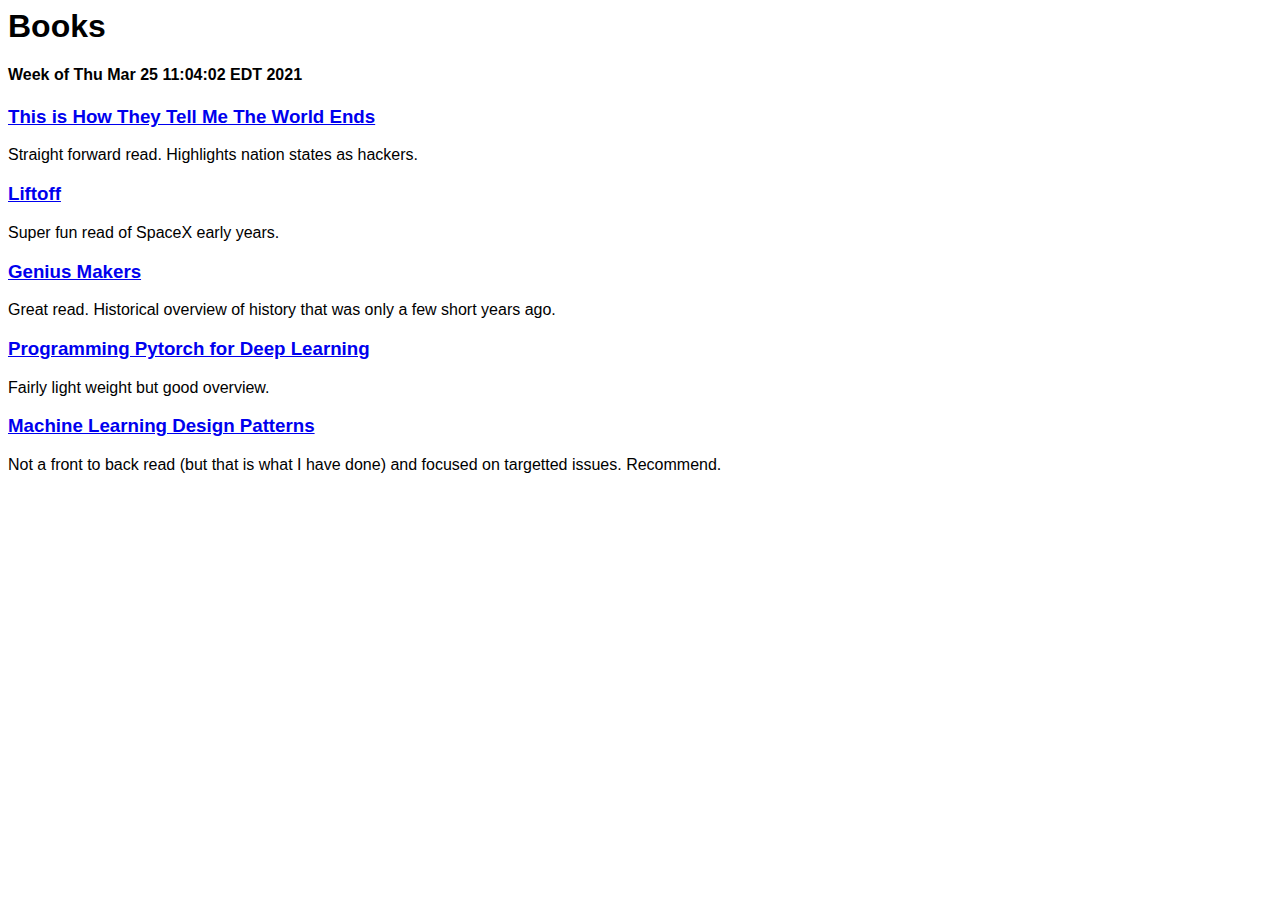
==== books.html @ 7c0644a1 "books" ====
<html>
<style>
body { 
	font-family: sans-serif;
}
</style>
<body>
<h1>
Books
</h1>
<h4>
Week of Thu Mar 25 11:04:02 EDT 2021
</h4>
<h3>
<a href="https://www.amazon.com/This-They-Tell-World-Ends/dp/1635576059">
This is How They Tell Me The World Ends 
</a>
</h3>
<p>
Straight forward read. Highlights nation states as hackers. 
</p>
<h3>
<a href="https://www.amazon.com/Liftoff-Desperate-Early-Launched-SpaceX/dp/0062979973">
Liftoff
</a>
</h3>
<p>
Super fun read of SpaceX early years.  
</p>
<h3>
<a href="https://www.amazon.com/Genius-Makers-Mavericks-Brought-Facebook/dp/1524742678">
Genius Makers
</a>
</h3>
<p>
Great read. Historical overview of history that was only a few short years ago.
</p>
<h3>
<a href="https://www.oreilly.com/library/view/programming-pytorch-for/9781492045342/">
Programming Pytorch for Deep Learning
</a>
</h3>
<p>
Fairly light weight but good overview.  
</p>
<h3>
<a href="https://www.oreilly.com/library/view/machine-learning-design/9781098115777/">
Machine Learning Design Patterns
</a>
</h3>
<p>
Not a front to back read (but that is what I have done) and focused on targetted issues. Recommend.
</p>
</body>
</html>
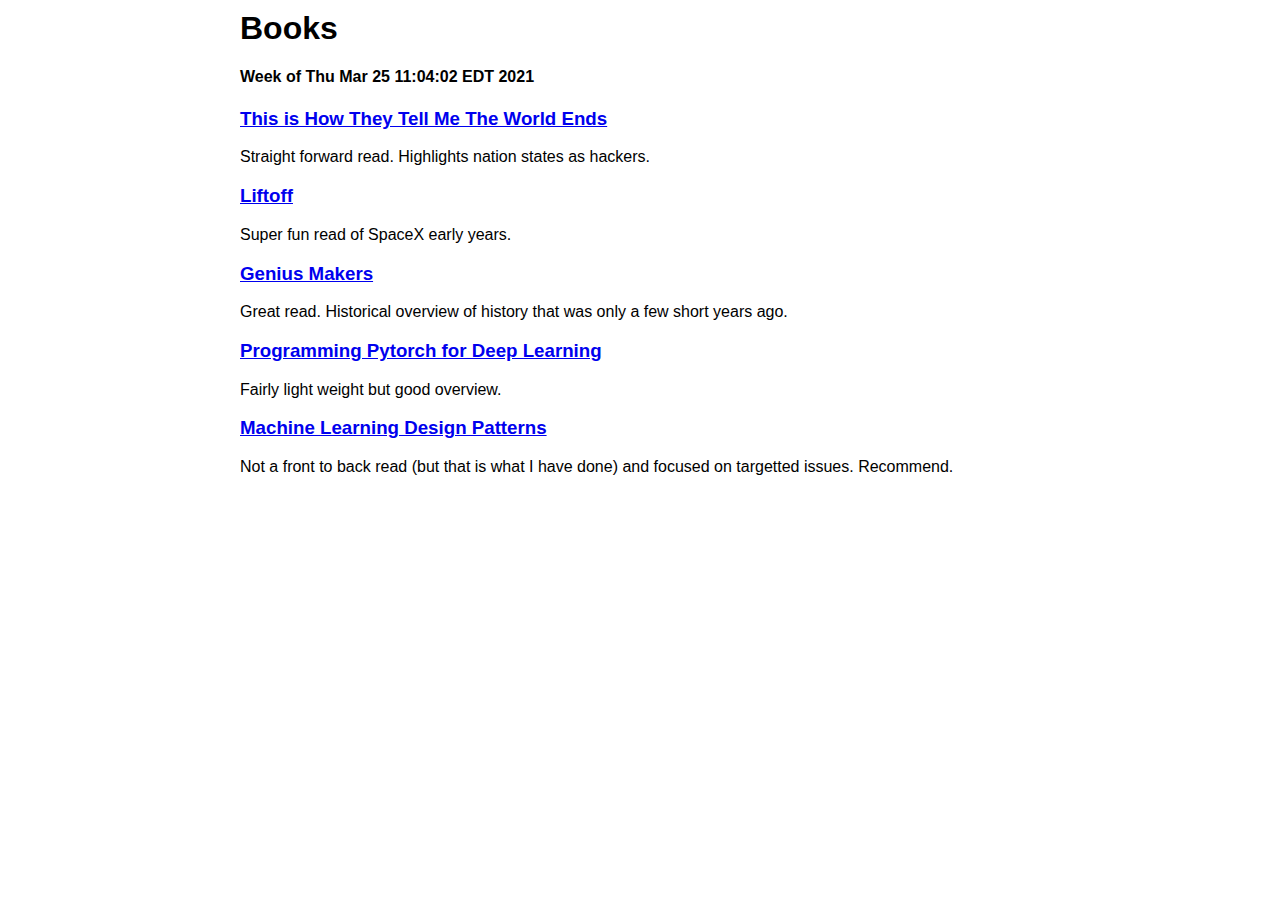
==== commit 0e50ddac: "tflite sample" ====
--- a/books.html
+++ b/books.html
@@ -1,55 +1,57 @@
 <html>
-<style>
-body { 
-	font-family: sans-serif;
-}
-</style>
+
+<head>
+    <link rel="stylesheet" href="basic.css">
+    <title>Books</title>
+</head>
+
 <body>
-<h1>
-Books
-</h1>
-<h4>
-Week of Thu Mar 25 11:04:02 EDT 2021
-</h4>
-<h3>
-<a href="https://www.amazon.com/This-They-Tell-World-Ends/dp/1635576059">
-This is How They Tell Me The World Ends 
-</a>
-</h3>
-<p>
-Straight forward read. Highlights nation states as hackers. 
-</p>
-<h3>
-<a href="https://www.amazon.com/Liftoff-Desperate-Early-Launched-SpaceX/dp/0062979973">
-Liftoff
-</a>
-</h3>
-<p>
-Super fun read of SpaceX early years.  
-</p>
-<h3>
-<a href="https://www.amazon.com/Genius-Makers-Mavericks-Brought-Facebook/dp/1524742678">
-Genius Makers
-</a>
-</h3>
-<p>
-Great read. Historical overview of history that was only a few short years ago.
-</p>
-<h3>
-<a href="https://www.oreilly.com/library/view/programming-pytorch-for/9781492045342/">
-Programming Pytorch for Deep Learning
-</a>
-</h3>
-<p>
-Fairly light weight but good overview.  
-</p>
-<h3>
-<a href="https://www.oreilly.com/library/view/machine-learning-design/9781098115777/">
-Machine Learning Design Patterns
-</a>
-</h3>
-<p>
-Not a front to back read (but that is what I have done) and focused on targetted issues. Recommend.
-</p>
+    <h1>
+        Books
+    </h1>
+    <h4>
+        Week of Thu Mar 25 11:04:02 EDT 2021
+    </h4>
+    <h3>
+        <a href="https://www.amazon.com/This-They-Tell-World-Ends/dp/1635576059">
+			This is How They Tell Me The World Ends
+		</a>
+    </h3>
+    <p>
+        Straight forward read. Highlights nation states as hackers.
+    </p>
+    <h3>
+        <a href="https://www.amazon.com/Liftoff-Desperate-Early-Launched-SpaceX/dp/0062979973">
+			Liftoff
+		</a>
+    </h3>
+    <p>
+        Super fun read of SpaceX early years.
+    </p>
+    <h3>
+        <a href="https://www.amazon.com/Genius-Makers-Mavericks-Brought-Facebook/dp/1524742678">
+			Genius Makers
+		</a>
+    </h3>
+    <p>
+        Great read. Historical overview of history that was only a few short years ago.
+    </p>
+    <h3>
+        <a href="https://www.oreilly.com/library/view/programming-pytorch-for/9781492045342/">
+			Programming Pytorch for Deep Learning
+		</a>
+    </h3>
+    <p>
+        Fairly light weight but good overview.
+    </p>
+    <h3>
+        <a href="https://www.oreilly.com/library/view/machine-learning-design/9781098115777/">
+			Machine Learning Design Patterns
+		</a>
+    </h3>
+    <p>
+        Not a front to back read (but that is what I have done) and focused on targetted issues. Recommend.
+    </p>
 </body>
-</html>
+
+</html>--- a/basic.css
+++ b/basic.css
@@ -0,0 +1,10 @@
+body {
+    max-width: 800px;
+    margin: auto;
+    font-family: sans-serif;
+    padding: 10px;
+}
+
+img {
+    max-width: 600px;
+}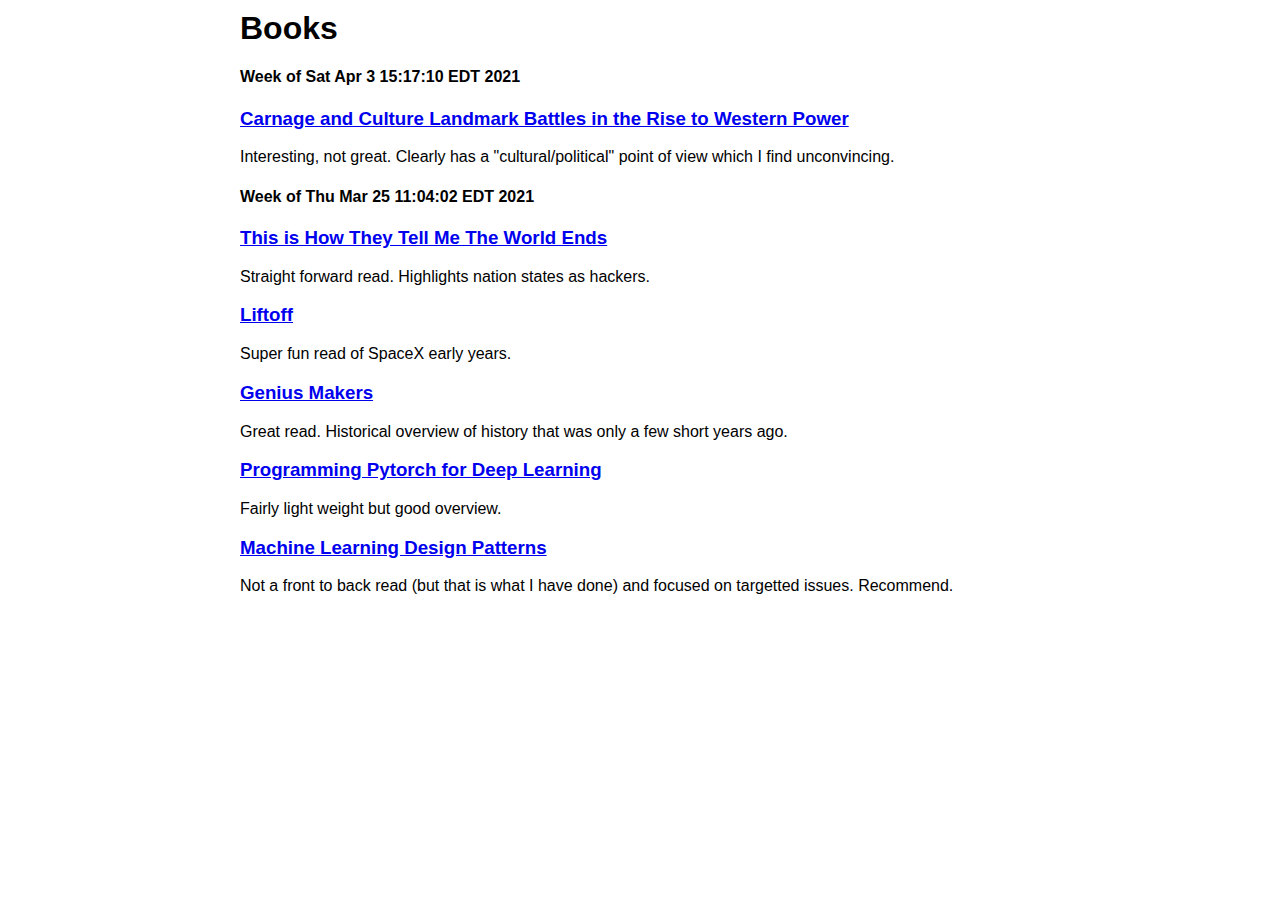
==== commit e9ab46db: "update books" ====
--- a/books.html
+++ b/books.html
@@ -9,6 +9,18 @@
     <h1>
         Books
     </h1>
+    <h4>
+        Week of Sat Apr  3 15:17:10 EDT 2021
+    </h4>
+    <h3>
+        <a href="https://www.amazon.com/Carnage-Culture-Landmark-Battles-Western/dp/0385720386">
+		Carnage and Culture Landmark Battles in the Rise to Western Power 
+	</a>
+    </h3>
+    <p>
+	Interesting, not great. Clearly has a "cultural/political" point of view which I find
+	unconvincing. 
+    </p>
     <h4>
         Week of Thu Mar 25 11:04:02 EDT 2021
     </h4>
@@ -54,4 +66,4 @@
     </p>
 </body>
 
-</html>+</html>
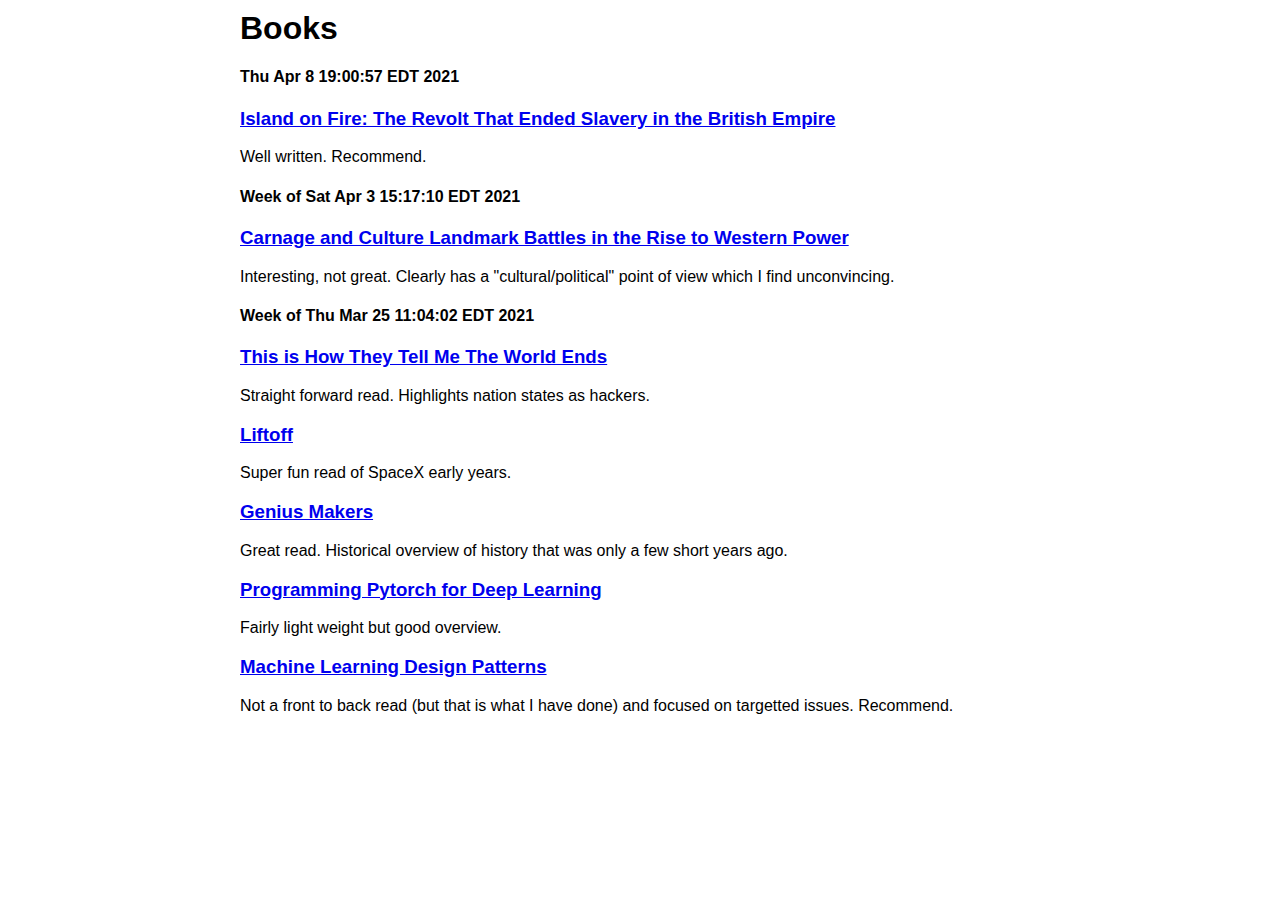
==== commit 4081369c: "Island on Fire" ====
--- a/books.html
+++ b/books.html
@@ -9,6 +9,17 @@
     <h1>
         Books
     </h1>
+    <h4>
+        Thu Apr  8 19:00:57 EDT 2021
+    </h4>
+    <h3>
+        <a href="https://www.amazon.com/dp/B082DKQC8X/ref=dp-kindle-redirect?_encoding=UTF8&btkr=1">
+		Island on Fire: The Revolt That Ended Slavery in the British Empire
+	</a>
+    </h3>
+    <p>
+	Well written.  Recommend.
+    </p>
     <h4>
         Week of Sat Apr  3 15:17:10 EDT 2021
     </h4>
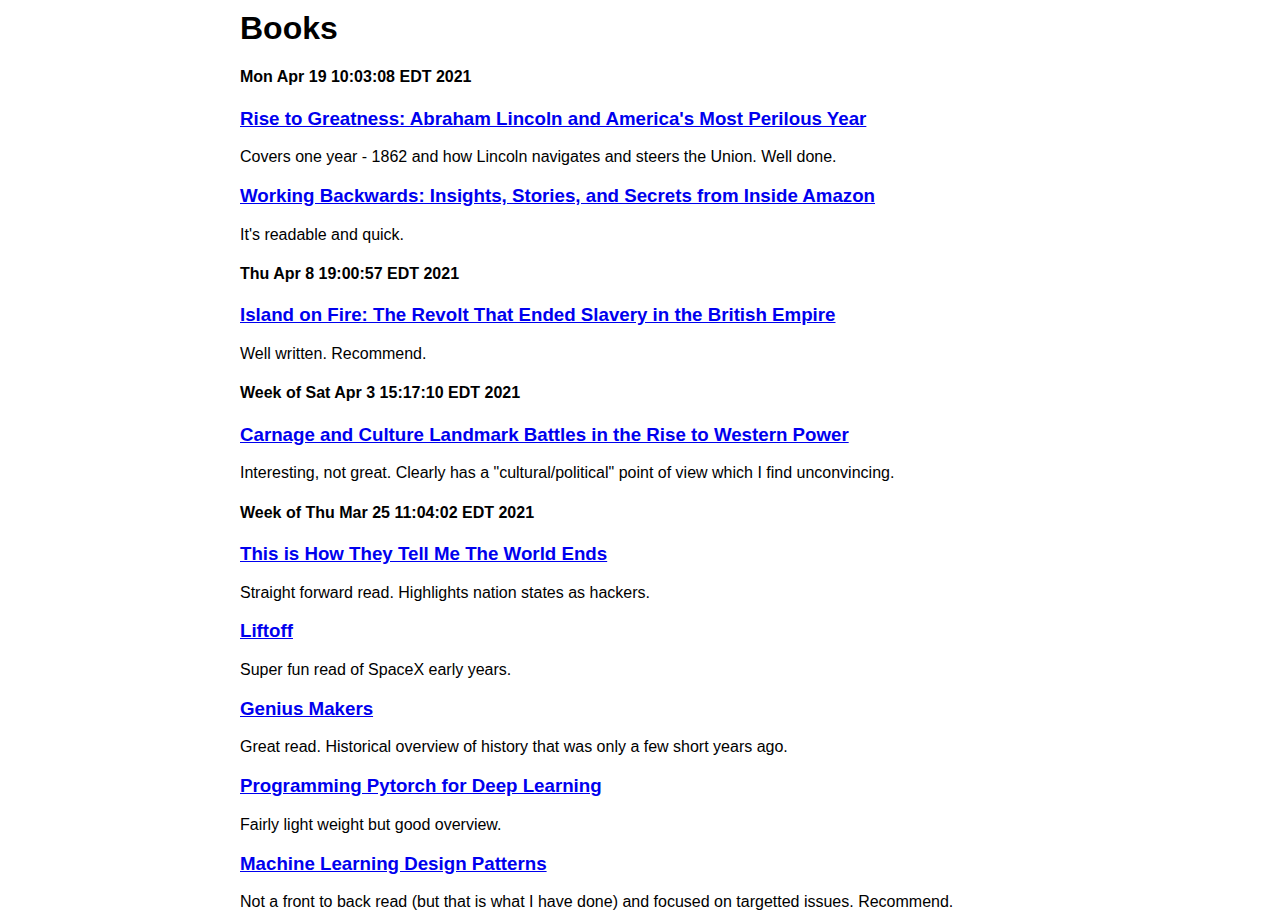
==== commit 0b6cbc51: "update" ====
--- a/books.html
+++ b/books.html
@@ -9,6 +9,25 @@
     <h1>
         Books
     </h1>
+    <h4>
+	Mon Apr 19 10:03:08 EDT 2021
+    </h4>
+    <h3>
+	    <a href="https://www.goodreads.com/book/show/13538342-rise-to-greatness">
+		Rise to Greatness: Abraham Lincoln and America's Most Perilous Year
+	</a>
+    </h3>
+    <p>
+	Covers one year - 1862 and how Lincoln navigates and steers the Union. Well done.
+    </p>
+    <h3>
+	    <a href="https://www.amazon.com/dp/B08N5LPVY3/ref=dp-kindle-redirect?_encoding=UTF8&btkr=1">
+		    Working Backwards: Insights, Stories, and Secrets from Inside Amazon
+	</a>
+    </h3>
+    <p>
+	It's readable and quick.  
+    </p>
     <h4>
         Thu Apr  8 19:00:57 EDT 2021
     </h4>
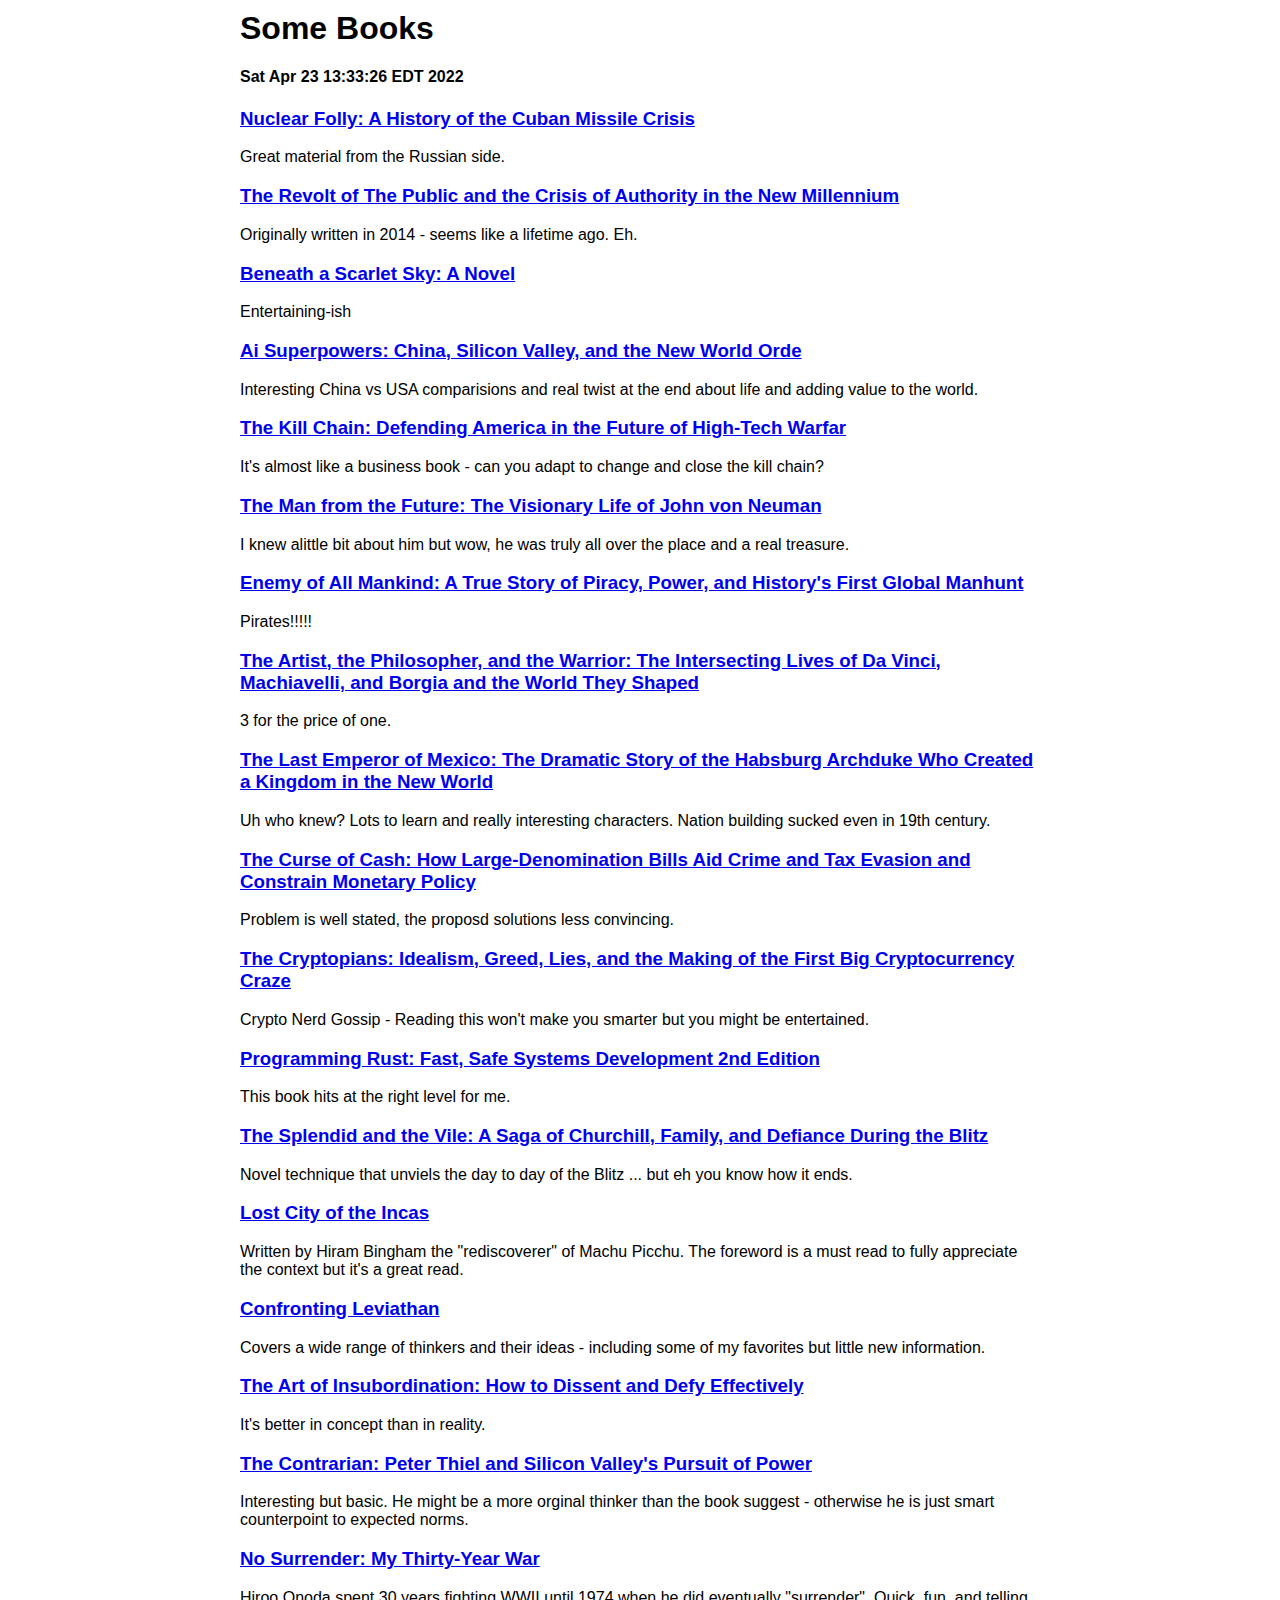
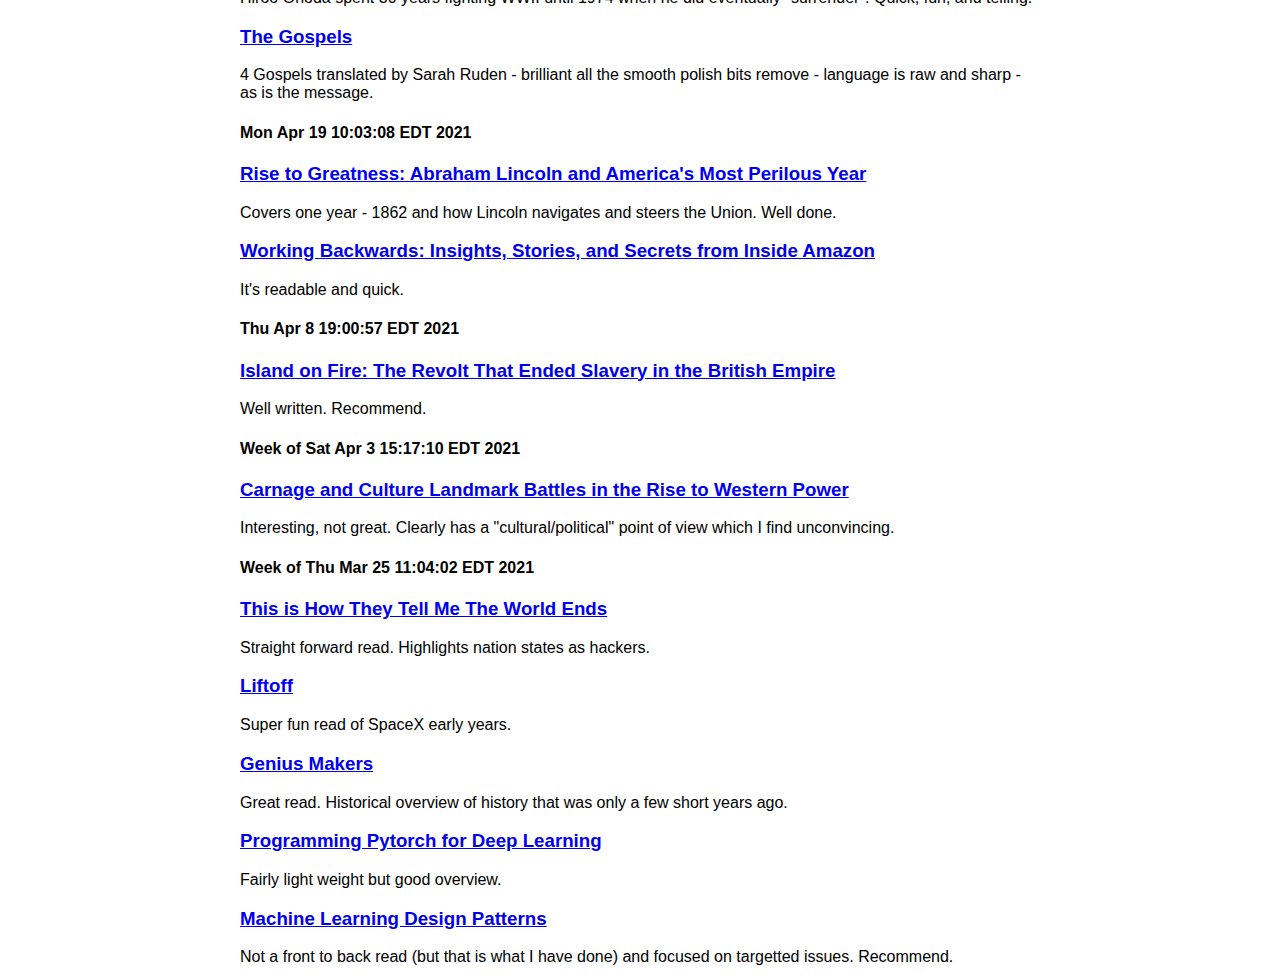
==== commit a9d0f358: "some book updates" ====
--- a/books.html
+++ b/books.html
@@ -7,8 +7,183 @@
 
 <body>
     <h1>
-        Books
+        Some Books
     </h1>
+    <h4>
+	Sat Apr 23 13:33:26 EDT 2022
+    </h4>
+
+    <h3>
+	    <a href="https://www.amazon.com/Nuclear-Folly-History-Missile-Crisis/dp/0393540812">
+		    Nuclear Folly: A History of the Cuban Missile Crisis
+	</a>
+    </h3>
+    <p>
+    	Great material from the Russian side. 
+    </p>
+
+    <h3>
+	    <a href="https://www.amazon.com/Revolt-Public-Crisis-Authority-Millennium/dp/1732265143">
+		    The Revolt of The Public and the Crisis of Authority in the New Millennium
+	</a>
+    </h3>
+    <p>
+    	Originally written in 2014 - seems like a lifetime ago.  Eh. 
+    </p>
+
+    <h3>
+	    <a href="https://www.amazon.com/Beneath-Scarlet-Sky-Mark-Sullivan/dp/1503902374">
+		Beneath a Scarlet Sky: A Novel
+	</a>
+    </h3>
+    <p>
+    	Entertaining-ish
+    </p>
+
+    <h3>
+	    <a href="https://www.amazon.com/AI-Superpowers-China-Silicon-Valley/dp/132854639X">
+	       Ai Superpowers: China, Silicon Valley, and the New World Orde
+	</a>
+    </h3>
+    <p>
+    	Interesting China vs USA comparisions and real twist at the end about life and adding value to the world. 
+    </p>
+
+    <h3>
+	    <a href="https://www.amazon.com/Kill-Chain-Defending-America-High-Tech/dp/031653353X">
+		    The Kill Chain: Defending America in the Future of High-Tech Warfar
+	</a>
+    </h3>
+    <p>
+    	It's almost like a business book - can you adapt to change and close the kill chain? 
+    </p>
+
+    <h3>
+	    <a href="https://www.amazon.com/Man-Future-Visionary-Life-Neumann/dp/1324003995/">
+		    The Man from the Future: The Visionary Life of John von Neuman
+	</a>
+    </h3>
+    <p>
+    	 I knew alittle bit about him but wow, he was truly all over the place and a real treasure. 
+    </p>
+
+    <h3>
+	    <a href="https://www.amazon.com/Enemy-All-Mankind-Historys-Manhunt/dp/0735211604">
+		    Enemy of All Mankind: A True Story of Piracy, Power, and History's First Global Manhunt
+	</a>
+    </h3>
+    <p>
+    	Pirates!!!!! 
+    </p>
+
+    <h3>
+	    <a href="https://www.amazon.com/Artist-Philosopher-Warrior-Intersecting-Machiavelli/dp/0553807528">
+		    The Artist, the Philosopher, and the Warrior: The Intersecting Lives of Da Vinci, Machiavelli, and Borgia and the World They Shaped
+	</a>
+    </h3>
+    <p>
+    	3 for the price of one. 
+    </p>
+
+    <h3>
+	    <a href="https://www.amazon.com/Last-Emperor-Mexico-Dramatic-Habsburg/dp/1541674197">
+		    The Last Emperor of Mexico: The Dramatic Story of the Habsburg Archduke Who Created a Kingdom in the New World
+	</a>
+    </h3>
+    <p>
+    	Uh who knew? Lots to learn and really interesting characters. Nation building sucked even in 19th century. 
+    </p>
+
+    <h3>
+	    <a href="https://www.amazon.com/Curse-Cash-Large-Denomination-Constrain-Monetary/dp/0691178364">
+		The Curse of Cash: How Large-Denomination Bills Aid Crime and Tax Evasion and Constrain Monetary Policy
+	</a>
+    </h3>
+    <p>
+    	Problem is well stated, the proposd solutions less convincing.
+    </p>
+
+    <h3>
+	    <a href="https://www.amazon.com/Cryptopians-Idealism-Greed-Making-Cryptocurrency/dp/1541763017">
+		The Cryptopians: Idealism, Greed, Lies, and the Making of the First Big Cryptocurrency Craze		    	
+	</a>
+    </h3>
+    <p>
+    	Crypto Nerd Gossip - Reading this won't make you smarter but you might be entertained. 
+    </p>
+
+    <h3>
+	    <a href="https://www.amazon.com/Programming-Rust-Fast-Systems-Development/dp/1492052590/">
+		    Programming Rust: Fast, Safe Systems Development 2nd Edition
+	</a>
+    </h3>
+    <p>
+    	This book hits at the right level for me. 
+    </p>
+
+    <h3>
+	    <a href="https://www.amazon.com/Splendid-Vile-Churchill-Family-Defiance/dp/0385348711">
+		    The Splendid and the Vile: A Saga of Churchill, Family, and Defiance During the Blitz
+	</a>
+    </h3>
+    <p>
+    	Novel technique that unviels the day to day of the Blitz ... but eh you know how it ends. 
+    </p>
+
+    <h3>
+	    <a href="https://www.amazon.com/Lost-City-Incas-Phoenix-Press/dp/1842125850">
+		    Lost City of the Incas
+	</a>
+    </h3>
+    <p>
+    	Written by Hiram Bingham the "rediscoverer" of Machu Picchu.  The foreword is a must read to fully appreciate the context but it's a great read. 
+    </p>
+
+    <h3>
+	    <a href="https://www.amazon.com/Confronting-Leviathan/dp/1788167821">
+		    Confronting Leviathan
+	</a>
+    </h3>
+    <p>
+    	Covers a wide range of thinkers and their ideas - including some of my favorites but little new information. 
+    </p>
+
+    <h3>
+	    <a href="https://www.amazon.com/Art-Insubordination-Dissent-Defy-Effectively/dp/0593420888/">
+		The Art of Insubordination: How to Dissent and Defy Effectively
+	</a>
+    </h3>
+    <p>
+    	It's better in concept than in reality.  
+    </p>
+
+    <h3>
+	    <a href="https://www.amazon.com/Contrarian-Peter-Silicon-Valleys-Pursuit/dp/1984878530">
+		The Contrarian: Peter Thiel and Silicon Valley's Pursuit of Power
+	</a>
+    </h3>
+    <p>
+    	Interesting but basic. He might be a more orginal thinker than the book suggest - otherwise he is just smart counterpoint to expected norms. 
+    </p>
+
+    <h3>
+	    <a href="https://www.amazon.com/Gospels-Modern-Library-Sarah-Ruden/dp/0399592946">
+		No Surrender: My Thirty-Year War
+	</a>
+    </h3>
+    <p>
+    	Hiroo Onoda spent 30 years fighting WWII until 1974 when he did eventually "surrender". Quick, fun, and telling.
+    </p>
+
+    <h3>
+	    <a href="https://www.amazon.com/Gospels-Modern-Library-Sarah-Ruden/dp/0399592946">
+		The Gospels
+	</a>
+    </h3>
+    <p>
+    	4 Gospels translated by Sarah Ruden - brilliant all the smooth polish bits remove - language is raw and sharp - as is the message. 
+    </p>
+
     <h4>
 	Mon Apr 19 10:03:08 EDT 2021
     </h4>
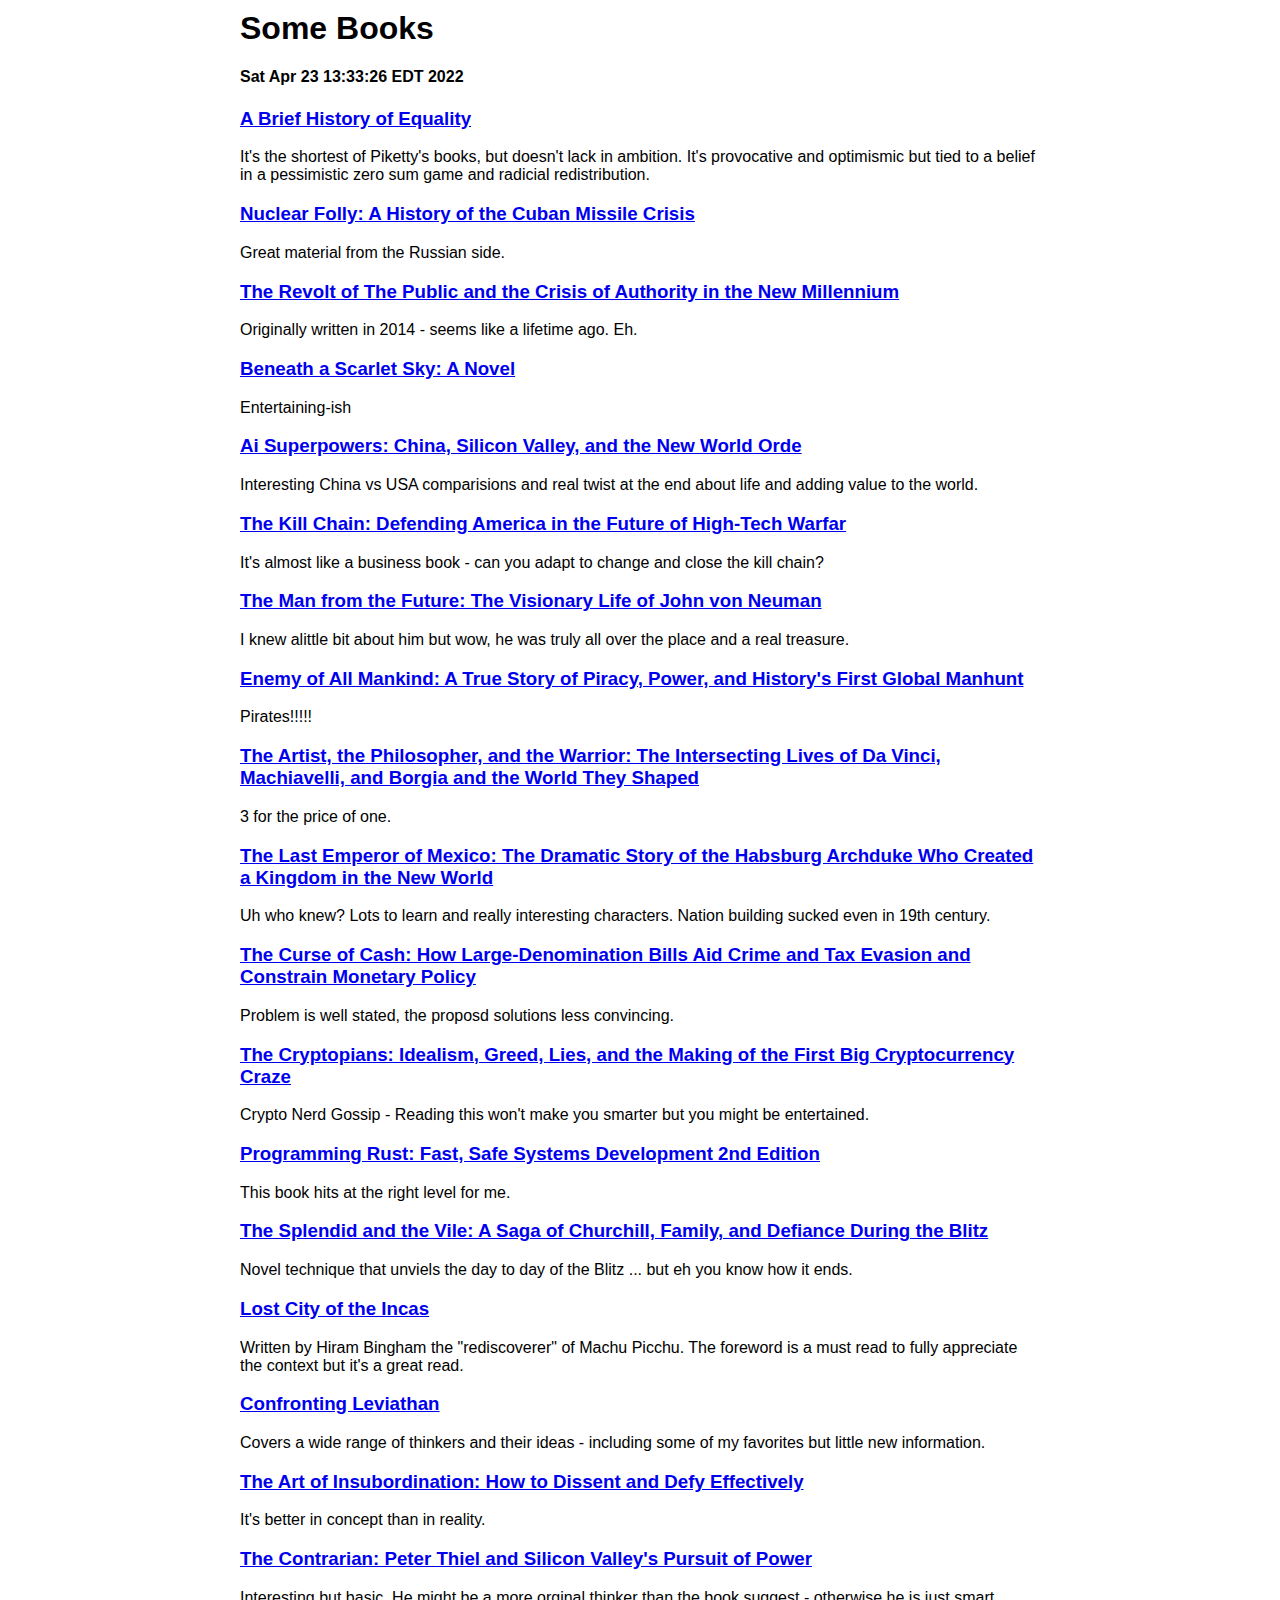
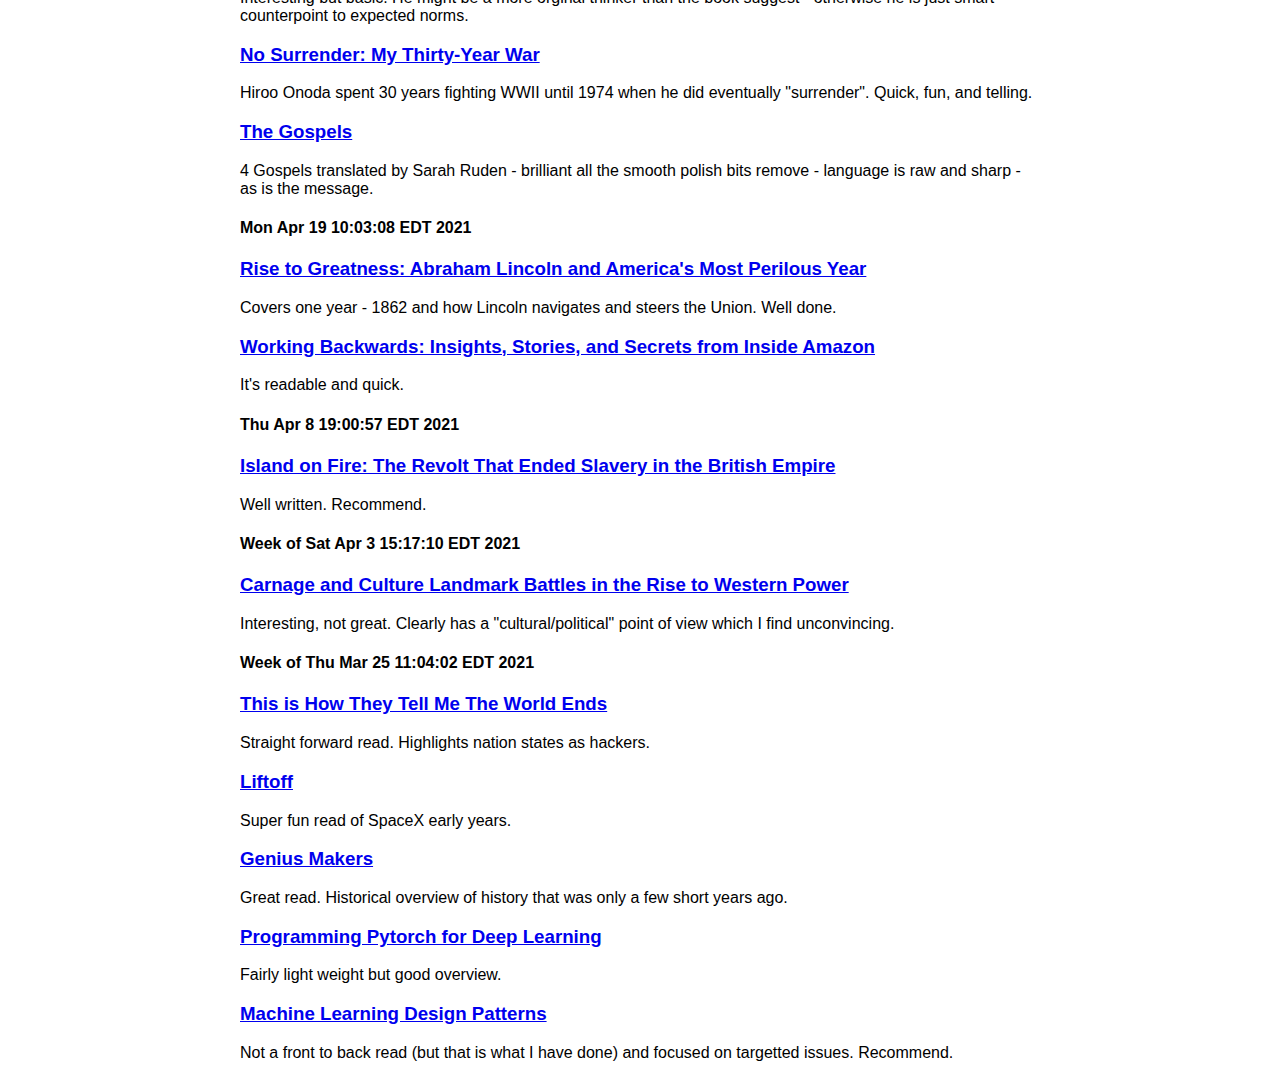
==== commit ffa5d1d8: "update" ====
--- a/books.html
+++ b/books.html
@@ -14,6 +14,16 @@
     </h4>
 
     <h3>
+	    <a href="https://www.amazon.com/Brief-History-Equality-Thomas-Piketty/dp/0674273559">
+		    A Brief History of Equality
+	</a>
+    </h3>
+    <p>
+    	It's the shortest of Piketty's books, but doesn't lack in ambition.  It's provocative and optimismic
+	but tied to a belief in a pessimistic zero sum game and radicial redistribution.  
+    </p>
+
+    <h3>
 	    <a href="https://www.amazon.com/Nuclear-Folly-History-Missile-Crisis/dp/0393540812">
 		    Nuclear Folly: A History of the Cuban Missile Crisis
 	</a>
